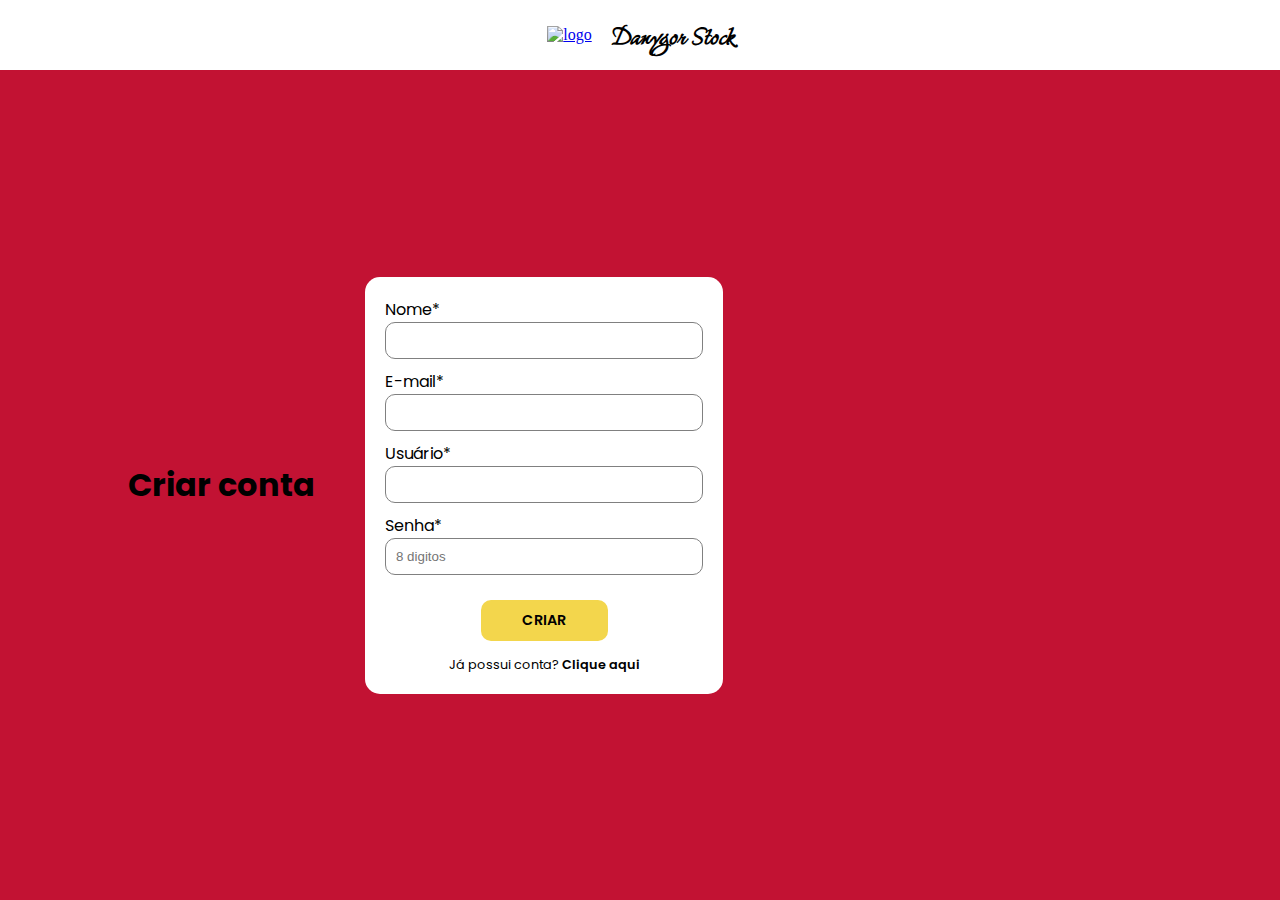
==== code/createLogin.html @ bc609b16 "ok" ====
<!DOCTYPE html>
<html lang="pt-br">

<head>
    <meta charset="UTF-8">
    <meta name="viewport" content="width=device-width, initial-scale=1.0">
    <title>Danygor Control Stock | Login</title>
    <link rel="preconnect" href="https://fonts.googleapis.com">
    <link rel="preconnect" href="https://fonts.gstatic.com" crossorigin>
    <link
        href="https://fonts.googleapis.com/css2?family=Grey+Qo&family=Poppins:ital,wght@0,100;0,200;0,300;0,400;0,500;0,600;0,700;0,800;0,900;1,100;1,200;1,300;1,400;1,500;1,600;1,700;1,800;1,900&display=swap"
        rel="stylesheet">
    <link rel="shortcut icon" href="../ascets/logo_Danygor.png" type="image/x-icon">
    <link rel="stylesheet" href="../styles/styleLogin.css">
    <link rel="stylesheet" href="../styles/styleCreateLogin.css">
</head>

<body>
    <header>
        <div class="logo"><a href="../code/home.html"><img src="../assets/logo_Danygor.png" alt="logo"></a></div>
        <h1>Danygor Stock</h1>
    </header>

    <main>
        <div class="container">
            <h1>Criar conta</h1>
            <!-- Formulário de login principal. -->
            <div class="form">
                <form action="criarAcesso.php" method="post">
                    <label for="">Nome*</label>
                    <input type="text" name="nome" id="nome" required> <br>
                    <label for="">E-mail*</label>
                    <input type="email" name="email" id="email" required> <br>
                    <label for="">Usuário*</label>
                    <input type="text" name="usu" id="usu" required> <br>
                    <label for="">Senha*</label>
                    <input type="password" name="passW" id="passW" placeholder="8 digitos" maxlength="8" required>
                    <input type="submit" name="send" id="sendBtn" value="Criar">
                    <p>Já possui conta? <a href="login.html">Clique aqui</a></p>
                </form>
            </div>
        </div>
    </main>

    <script src="../scripts/script.js"></script>
</body>

</html>
---- styles/styleLogin.css ----
* {
    margin: 0;
    padding: 0;
    box-sizing: border-box;
}

body {
    width: 100%;
    height: 100vh;
    font-size: 1rem;
}

header {
    width: 100%;
    height: 70px;
    display: flex;
    align-items: center;
    justify-content: center;
    gap: 20px;
}

header img {
    width: 80px;
    transition: all 1s ease;
}

header img:hover {
    transform: scale(.9);
}


header h1 {
    font-family: "Grey Qo", cursive;
}

main {
    background-color: #c21233;
    height: calc(100% - 70px);
    font-family: "Poppins";
    display: flex;
    justify-content: center;
    align-items: center;
}

main .container {
    display: flex;
    align-items: center;
    gap: 50px;
    width: 80%;
    margin: 0 auto;

}

.main_info {
    max-width: 50%;
}

.main_info h2 {
    color: #fff;
    font-weight: 300;
}

.main_info h1 {
    color: #fff;
    font-size: 4rem;
}

.main_info span {
    color: #F3D64C;
    font-size: 4rem;
}

.main_info p {
    color: #fff;
    font-size: 1em;
    font-weight: 200;
    font-style: italic;
}

.form {
    max-width: 100%;
    min-width: 35%;
    background-color: #fff;
    padding: 20px;
    border-radius: 15px;
}


.form h1 {
    color: #be0202;
    text-align: center;
    font-size: 2em;
}

.form form input {
    border: 1px solid gray;
    /* border-bottom: 1px solid gray; */
    border-radius: 10px;
    width: 100%;
    padding: 10px;
    margin-bottom: 10px;
    outline: none;
}

.form form input#sendBtn {
    background-color: #F3D64C;
    color: black;
    width: 40%;
    text-transform: uppercase;
    font-family: "Poppins";
    font-weight: 600;
    font-size: .9em;
    border: none;
    display: block;
    margin: 15px auto;
}

.form form input#sendBtn:hover {
    cursor: pointer;
    background-color: #bbb124;
}


.form form p {
    font-size: .8rem;
    text-align: center;
}

.form form a {
    text-decoration: none;
    color: black;
    font-weight: 600;
}

@media screen and (max-width: 824px) {
    main .container {
        flex-direction: column;
        gap: 20px;
        align-items: center;
        text-align: center;
    }

    main {
        height: 100vh;
        padding: 0;
    }

    .main_info p {
        text-align: center;
    }

    .main_info h1 {
        text-align: center;
        font-size: 3rem;

    }

    .main_info span {
        text-align: center;
        font-size: 3rem;

    }
}
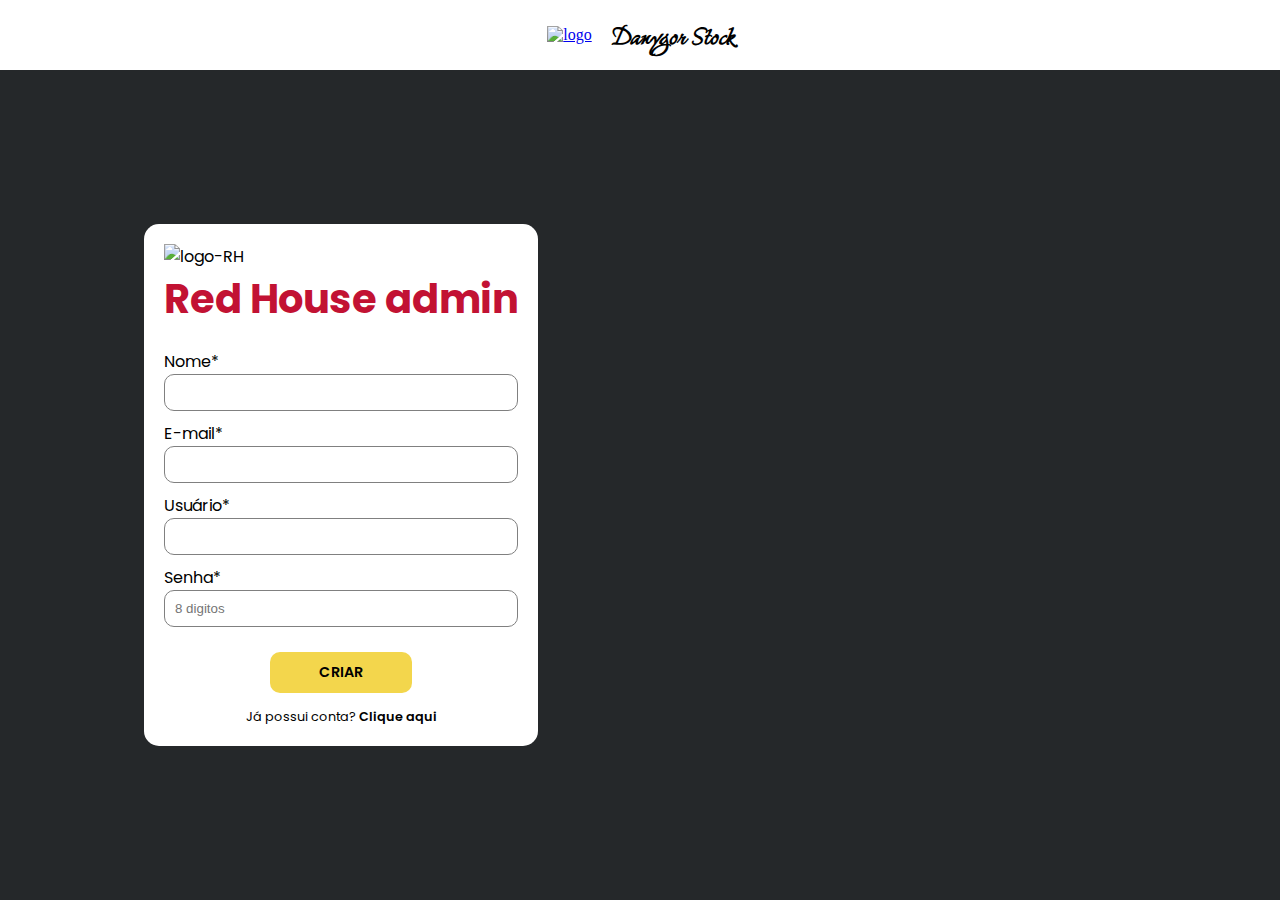
==== commit 9666a95e: "Re-Finalizado." ====
--- a/code/createLogin.html
+++ b/code/createLogin.html
@@ -23,9 +23,13 @@
 
     <main>
         <div class="container">
-            <h1>Criar conta</h1>
+            <!-- <h1>Criar conta</h1> -->
             <!-- Formulário de login principal. -->
             <div class="form">
+                <div class="logo-redhouse">
+                    <img src="../assets/logoRH.png" alt="logo-RH" class="logoRH">
+                    <h1>Red House admin</h1>
+                </div>
                 <form action="criarAcesso.php" method="post">
                     <label for="">Nome*</label>
                     <input type="text" name="nome" id="nome" required> <br>
@@ -41,7 +45,6 @@
             </div>
         </div>
     </main>
-
     <script src="../scripts/script.js"></script>
 </body>
 
--- a/styles/styleLogin.css
+++ b/styles/styleLogin.css
@@ -7,7 +7,7 @@
 body {
     width: 100%;
     height: 100vh;
-    font-size: 1rem;
+    font-size: 1rem;    
 }
 
 header {
@@ -34,12 +34,12 @@
 }
 
 main {
-    background-color: #c21233;
-    height: calc(100% - 70px);
+    background-color: #25282a;
+    min-height: calc(100vh - 70px);
     font-family: "Poppins";
     display: flex;
     justify-content: center;
-    align-items: center;
+    padding: 20px; 
 }
 
 main .container {
@@ -49,6 +49,25 @@
     width: 80%;
     margin: 0 auto;
 
+}
+
+.logo-RH{
+    width: 110px;
+    position: absolute;
+    top: 130px;
+    animation: fly 8s ease-in-out infinite;
+}
+
+@keyframes fly{
+    0%{
+        transform: translateY(0);
+    }
+    50%{
+        transform: translateY(20px);
+    }
+    100%{
+        transform: translateY(0);
+    }
 }
 
 .main_info {
@@ -63,11 +82,14 @@
 .main_info h1 {
     color: #fff;
     font-size: 4rem;
+    text-align: start;
+    
 }
 
 .main_info span {
-    color: #F3D64C;
+    color: #c21233;
     font-size: 4rem;
+    font-weight: 700;
 }
 
 .main_info p {
@@ -75,6 +97,7 @@
     font-size: 1em;
     font-weight: 200;
     font-style: italic;
+
 }
 
 .form {
@@ -87,9 +110,10 @@
 
 
 .form h1 {
-    color: #be0202;
+    color: #c21233;
     text-align: center;
-    font-size: 2em;
+    font-size: 2.5em;
+    padding-bottom: 20px;
 }
 
 .form form input {
@@ -140,11 +164,6 @@
         text-align: center;
     }
 
-    main {
-        height: 100vh;
-        padding: 0;
-    }
-
     .main_info p {
         text-align: center;
     }
@@ -152,12 +171,22 @@
     .main_info h1 {
         text-align: center;
         font-size: 3rem;
-
     }
 
     .main_info span {
-        text-align: center;
         font-size: 3rem;
+        margin-left: -50px;
+    }
 
+    .main_info h2 {
+        padding-top:20px ;
+    }
+
+    .logo-RH{
+        display: none;
+    }
+
+    .form{
+        border: 1px solid black;
     }
 }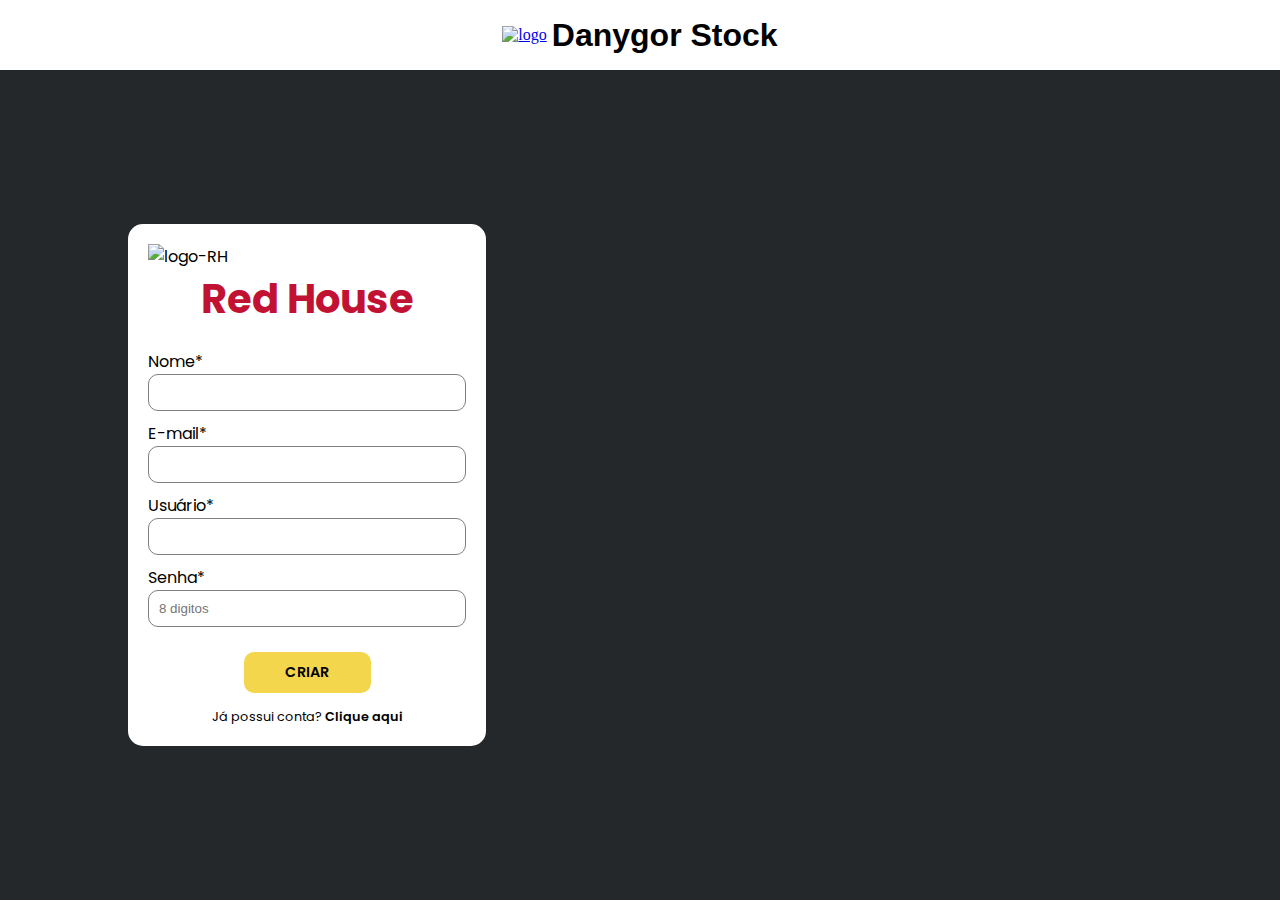
==== commit ecf2b673: "ok entregue" ====
--- a/code/createLogin.html
+++ b/code/createLogin.html
@@ -28,7 +28,7 @@
             <div class="form">
                 <div class="logo-redhouse">
                     <img src="../assets/logoRH.png" alt="logo-RH" class="logoRH">
-                    <h1>Red House admin</h1>
+                    <h1>Red House</h1>
                 </div>
                 <form action="criarAcesso.php" method="post">
                     <label for="">Nome*</label>
--- a/styles/styleLogin.css
+++ b/styles/styleLogin.css
@@ -7,7 +7,7 @@
 body {
     width: 100%;
     height: 100vh;
-    font-size: 1rem;    
+    font-size: 1rem;
 }
 
 header {
@@ -16,7 +16,7 @@
     display: flex;
     align-items: center;
     justify-content: center;
-    gap: 20px;
+    gap: 5px;
 }
 
 header img {
@@ -30,7 +30,7 @@
 
 
 header h1 {
-    font-family: "Grey Qo", cursive;
+    font-family: "Bebas Neue", sans-serif;
 }
 
 main {
@@ -39,7 +39,7 @@
     font-family: "Poppins";
     display: flex;
     justify-content: center;
-    padding: 20px; 
+    /* padding: 20px; */
 }
 
 main .container {
@@ -48,30 +48,20 @@
     gap: 50px;
     width: 80%;
     margin: 0 auto;
-
-}
-
-.logo-RH{
+    padding-block: 10px;
+
+}
+
+.logo-RH {
     width: 110px;
-    position: absolute;
+
     top: 130px;
     animation: fly 8s ease-in-out infinite;
 }
 
-@keyframes fly{
-    0%{
-        transform: translateY(0);
-    }
-    50%{
-        transform: translateY(20px);
-    }
-    100%{
-        transform: translateY(0);
-    }
-}
-
 .main_info {
     max-width: 50%;
+    
 }
 
 .main_info h2 {
@@ -82,8 +72,6 @@
 .main_info h1 {
     color: #fff;
     font-size: 4rem;
-    text-align: start;
-    
 }
 
 .main_info span {
@@ -108,6 +96,11 @@
     border-radius: 15px;
 }
 
+/* Mensagem e erro de senha incorreta */
+.erroSenha {
+    color: red;
+    display: none;
+}
 
 .form h1 {
     color: #c21233;
@@ -156,12 +149,22 @@
     font-weight: 600;
 }
 
-@media screen and (max-width: 824px) {
+@media screen and (max-width: 835px) {
     main .container {
         flex-direction: column;
         gap: 20px;
         align-items: center;
         text-align: center;
+
+    }
+
+    main {
+        padding: 0;
+    }
+
+    .main_info{
+        text-align: center;
+        max-width: 100%;
     }
 
     .main_info p {
@@ -175,18 +178,53 @@
 
     .main_info span {
         font-size: 3rem;
-        margin-left: -50px;
+        display: inline;
     }
 
     .main_info h2 {
-        padding-top:20px ;
-    }
-
-    .logo-RH{
+        padding-top: 20px;
+    }
+
+    .logo-RH {
         display: none;
     }
 
-    .form{
+    .form {
         border: 1px solid black;
     }
+}
+
+.loading-overlay {
+    position: fixed;
+    top: 0;
+    left: 0;
+    width: 100%;
+    height: 100%;
+    background: rgba(255, 255, 255, 0.8);
+    display: none;
+    /* Escondido por padrão */
+    align-items: center;
+    justify-content: center;
+    z-index: 1000;
+}
+
+.spinner {
+    border: 8px solid #f3f3f3;
+    /* Light grey */
+    border-top: 8px solid #3498db;
+    /* Blue */
+    border-radius: 50%;
+    width: 50px;
+    height: 50px;
+    animation: spin 1s linear infinite;
+}
+
+@keyframes spin {
+    0% {
+        transform: rotate(0deg);
+    }
+
+    100% {
+        transform: rotate(360deg);
+    }
 }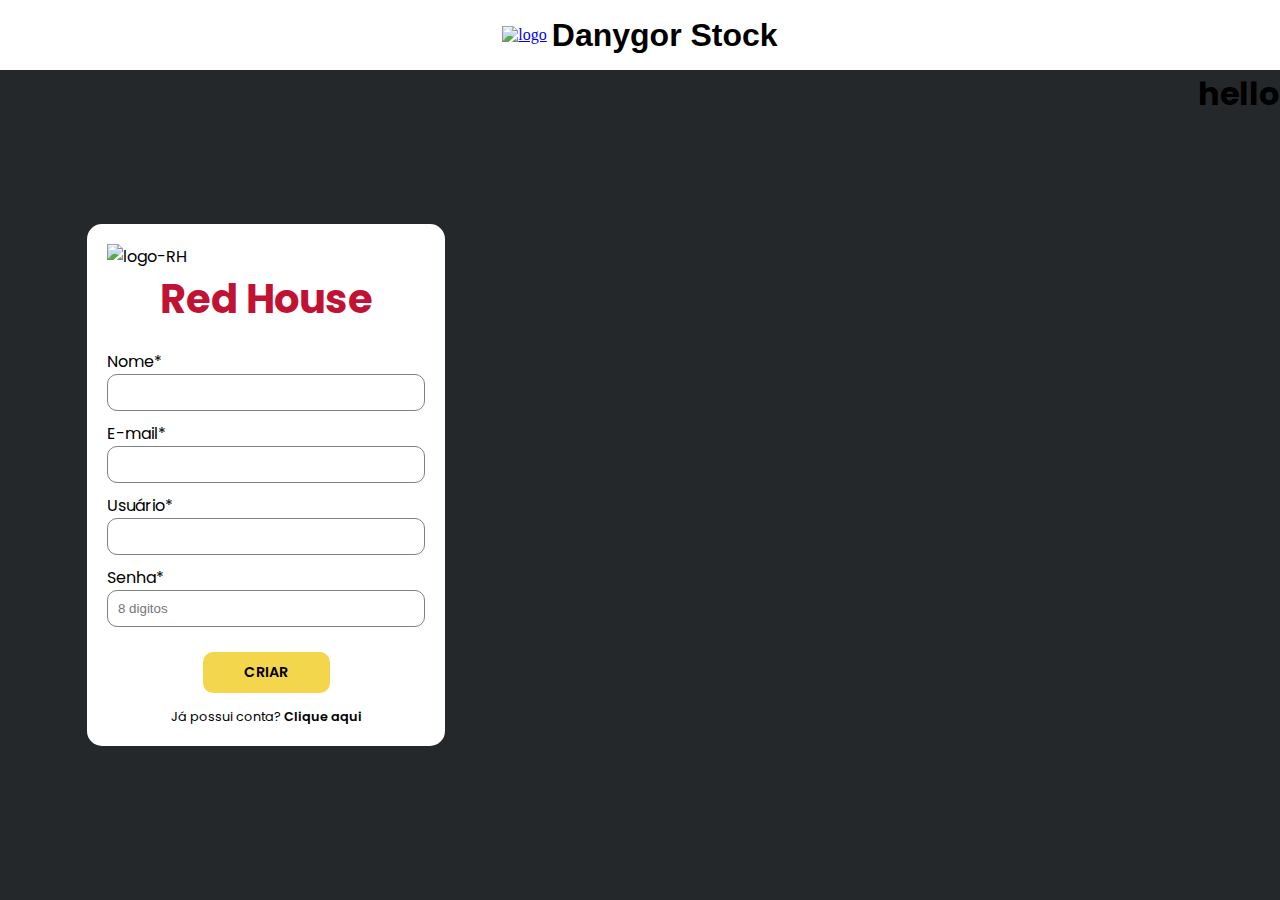
==== commit a0ffcf1e: "Daniel" ====
--- a/code/createLogin.html
+++ b/code/createLogin.html
@@ -44,6 +44,7 @@
                 </form>
             </div>
         </div>
+        <h1>hello</h1>
     </main>
     <script src="../scripts/script.js"></script>
 </body>
